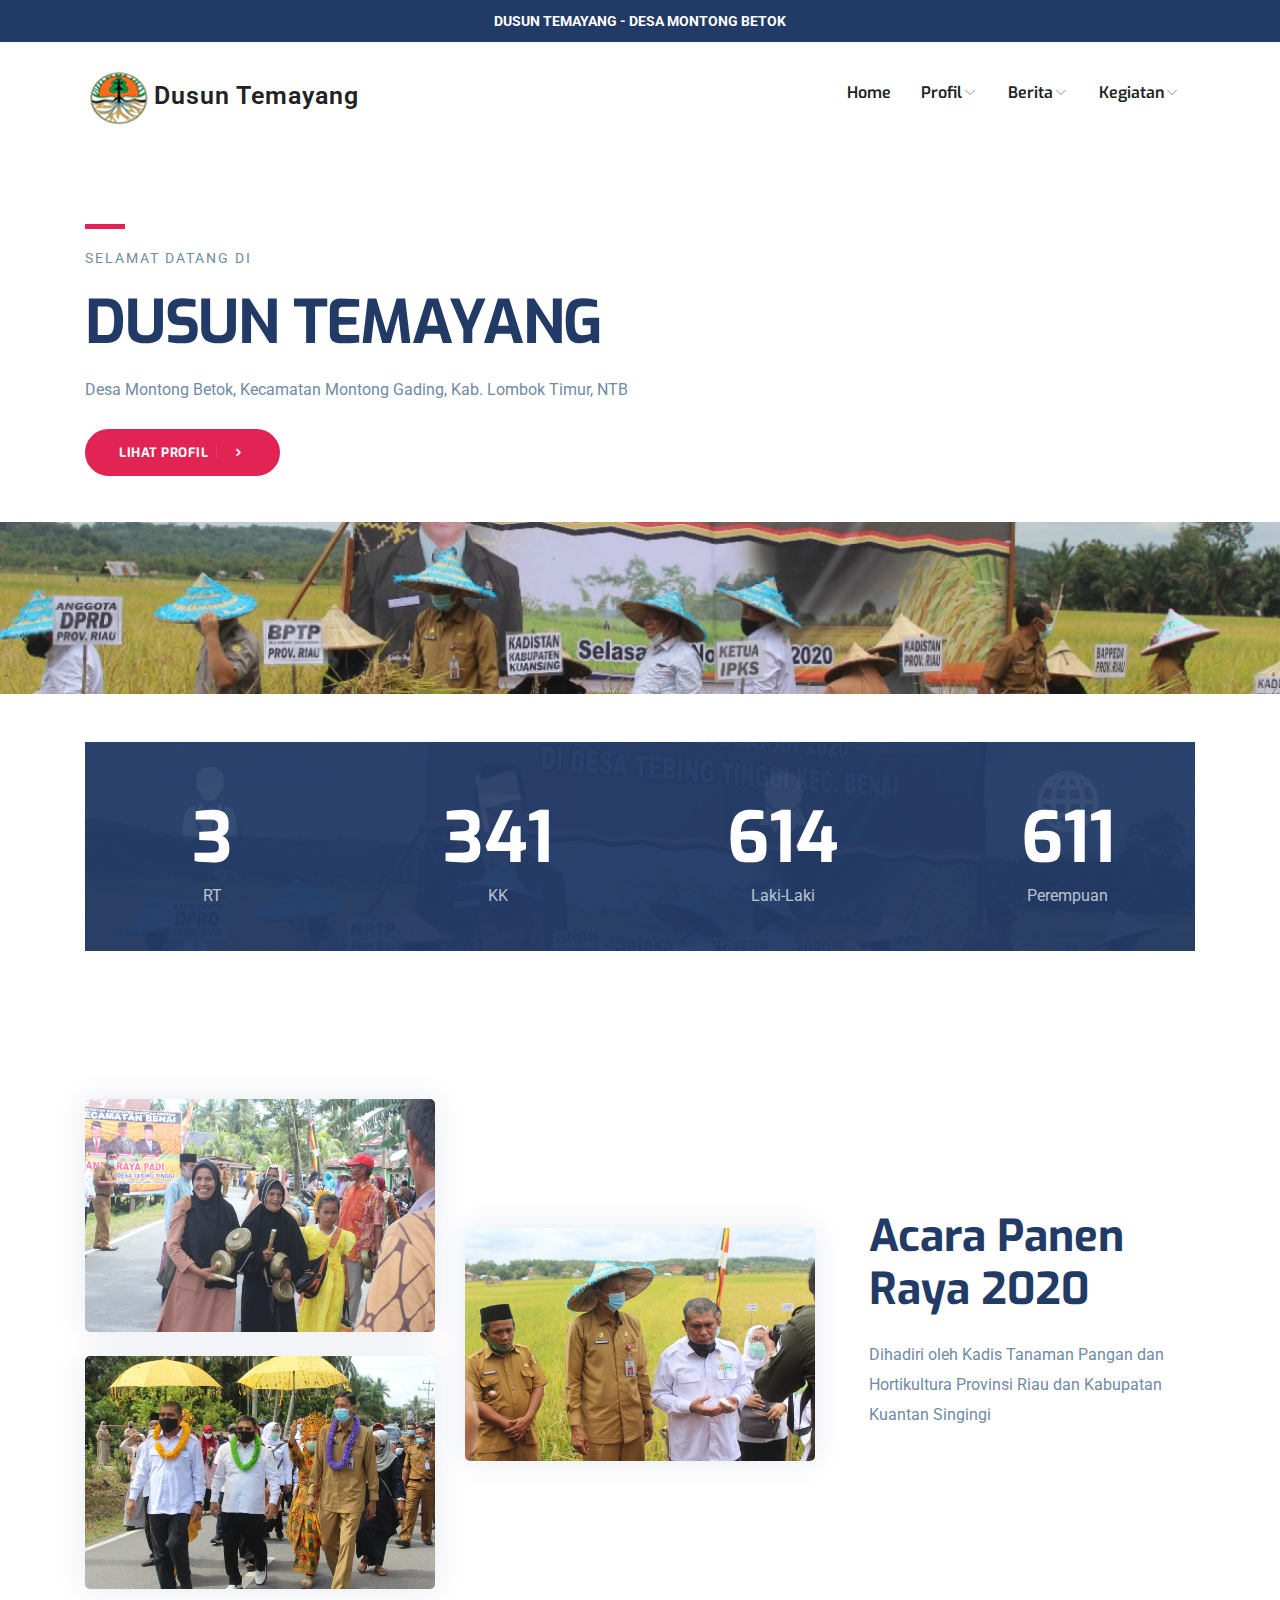
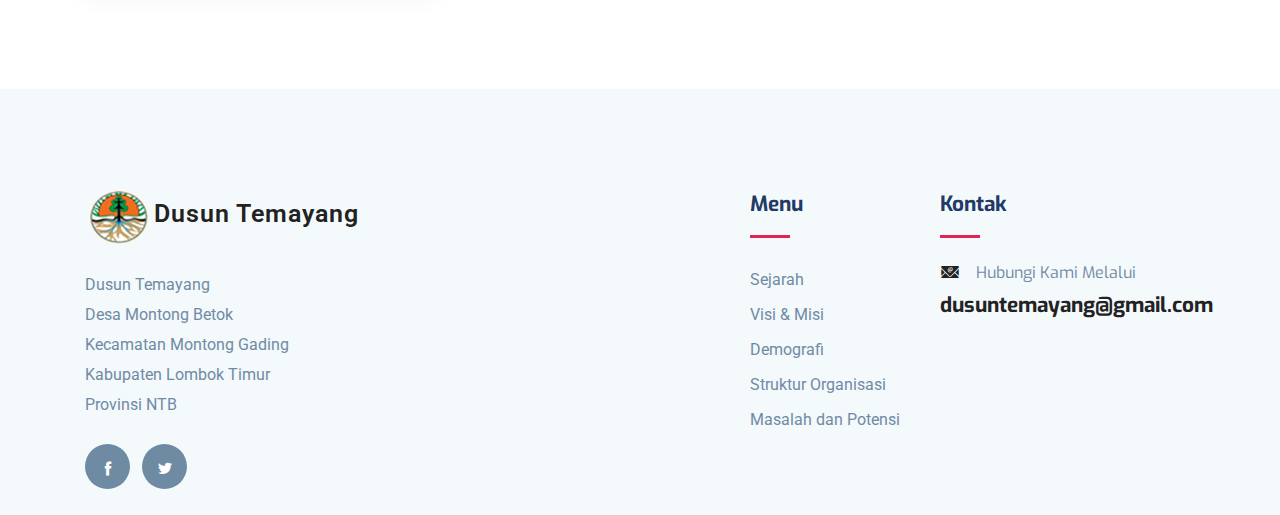
==== index.html @ 6edae889 "firts commit" ====
<!DOCTYPE html>
<html lang="zxx">
<head>
  <meta http-equiv="Content-Type" content="text/html; charset=UTF-8">
  <meta name="description" content="Website Desa Tebing Tinggi Kuantan Singingi">
  <meta name="viewport" content="width=device-width, initial-scale=1.0">
  
  <title>Dusun Temayang - Desa Montong Betok</title>

  <!-- Favicon -->
  <!-- bootstrap.min css -->
  <link rel="stylesheet" href="plugins/bootstrap/css/bootstrap.min.css">
  <!-- Icon Font Css -->
  <link rel="stylesheet" href="plugins/icofont/icofont.min.css">
  <!-- Slick Slider  CSS -->
  <link rel="stylesheet" href="plugins/slick-carousel/slick/slick.css">
  <link rel="stylesheet" href="plugins/slick-carousel/slick/slick-theme.css">

  <!-- Main Stylesheet -->
  <link rel="stylesheet" href="css/style.css">

</head>

<body id="top">

<header>
	<div class="header-top-bar">
		<div class="container">
			<span class="font-weight-bold mx-auto d-block text-center">DUSUN TEMAYANG - DESA MONTONG BETOK</span>
		</div>
	</div>
	<nav class="navbar navbar-expand-lg navigation" id="navbar">
		<div class="container">
		 	 <a class="navbar-brand" href="index.html">
			  	<img src="images/logo-temayang.png" alt="" class="img-fluid"><span class="logo-text">Dusun Temayang</span>
			  </a>

		  	<button class="navbar-toggler collapsed" type="button" data-toggle="collapse" data-target="#navbarmain" aria-controls="navbarmain" aria-expanded="false" aria-label="Toggle navigation">
			<span class="icofont-navigation-menu"></span>
		  </button>
	  
		  <div class="collapse navbar-collapse" id="navbarmain">
			<ul class="navbar-nav ml-auto">
				<li class="nav-item active">
					<a class="nav-link" href="index.html">Home</a>
				</li>

				<li class="nav-item dropdown">
					<a class="nav-link dropdown-toggle" href="#" id="dropdown01" data-toggle="dropdown" aria-haspopup="true" aria-expanded="false">Profil<i class="icofont-thin-down"></i></a>
					<ul class="dropdown-menu" aria-labelledby="dropdown01">
						<li><a class="dropdown-item" href="sejarah-desa.html">Sejarah Dusun</a></li>
						<li><a class="dropdown-item" href="visi-misi.html">Visi Misi</a></li>
					</ul>
				</li>

				<li class="nav-item dropdown">
					<a class="nav-link dropdown-toggle" href="#" id="dropdown02" data-toggle="dropdown" aria-haspopup="true" aria-expanded="false">Berita<i class="icofont-thin-down"></i></a>
					<ul class="dropdown-menu" aria-labelledby="dropdown02">
						<li><a class="dropdown-item" href="demografi.html">Demografi</a></li>
						<li><a class="dropdown-item" href="keadaan-sosial.html">Keadaan Sosial</a></li>
						<li><a class="dropdown-item" href="keadaan-ekonomi.html">Keadaan Ekonomi</a></li>
					</ul>
				</li>
				
				<li class="nav-item dropdown">
					<a class="nav-link dropdown-toggle" href="#" id="dropdown03" data-toggle="dropdown" aria-haspopup="true" aria-expanded="false">Kegiatan<i class="icofont-thin-down"></i></a>
					<ul class="dropdown-menu" aria-labelledby="dropdown03">
						<!-- <li><a class="dropdown-item" href="lembaga-pemerintahan.html">Lembaga Pemerintahan</a></li>
						<li><a class="dropdown-item" href="lembaga-kemasyarakatan.html">Lembaga Kemasyarakatan</a></li>
						<li><a class="dropdown-item" href="pembagian-wilayah.html">Pembagian Wilayah</a></li>
						<li><a class="dropdown-item" href="struktur-organisasi.html">Struktur Organisai</a></li> -->
					</ul>
				</li>  

				<li class="nav-item active">
					<!-- <a class="nav-link" href="masalah-potensi.html">Masalah dan Potensi</a> -->
				</li>
			</ul>
		  </div>
		</div>
	</nav>
</header>
	



<!-- Slider Start -->
<section class="banner">
	<div class="container">
		<div class="row">
			<div class="col-lg-6 col-md-12 col-xl-7">
				<div class="block">
					<div class="divider mb-3"></div>
					<span class="text-uppercase text-sm letter-spacing ">Selamat Datang Di</span>
					<h1 class="mb-3 mt-3">DUSUN TEMAYANG</h1>
					
					<p class="mb-4 pr-5">Desa Montong Betok, Kecamatan Montong Gading, Kab. Lombok Timur, NTB</p>
					<div class="btn-container ">
						<a href="sejarah-desa.html"  class="btn btn-main-2 btn-icon btn-round-full">Lihat Profil<i class="icofont-simple-right ml-2  "></i></a>
					</div>
				</div>
			</div>
		</div>
	</div>
</section>

<section class="cta-section my-5">
	<div class="container">
		<div class="cta position-relative">
			<div class="row">
				<div class="col-lg-3 col-md-6 col-sm-6">
					<div class="counter-stat">
						<i class="icofont-doctor"></i>
						<span class="h3">4</span>
						<p>RT</p>
					</div>
				</div>
				<div class="col-lg-3 col-md-6 col-sm-6">
					<div class="counter-stat">
						<i class="icofont-flag"></i>
						<span class="h3">474</span>
						<p>KK</p>
					</div>
				</div>
				
				<div class="col-lg-3 col-md-6 col-sm-6">
					<div class="counter-stat">
						<i class="icofont-badge"></i>
						<span class="h3">853</span>
						<p>Laki-Laki</p>
					</div>
				</div>
				<div class="col-lg-3 col-md-6 col-sm-6">
					<div class="counter-stat">
						<i class="icofont-globe"></i>
						<span class="h3">848</span>
						<p>Perempuan</p>
					</div>
				</div>
			</div>
		</div>
	</div>	
</section>


<section class="section about">
	<div class="container">
		<div class="row align-items-center">
			<div class="col-lg-4 col-sm-6">
				<div class="about-img">
					<img src="images/1.jpeg" alt="" class="img-fluid">
					<img src="images/2.jpeg" alt="" class="img-fluid mt-4">
				</div>
			</div>
			<div class="col-lg-4 col-sm-6">
				<div class="about-img mt-4 mt-lg-0">
					<img src="images/3.jpeg" alt="" class="img-fluid">
				</div>
			</div>
			<div class="col-lg-4">
				<div class="about-content pl-4 mt-4 mt-lg-0">
					<h2 class="title-color">Acara Panen Raya 2020</h2>
					<p class="mt-4 mb-5">Dihadiri oleh Kadis Tanaman Pangan dan Hortikultura Provinsi Riau dan Kabupatan Kuantan Singingi</p>

				</div>
			</div>
		</div>
	</div>
</section>





<!-- 
<section class="section testimonial-2 gray-bg">
	<div class="container">
		<div class="row justify-content-center">
			<div class="col-lg-7">
				<div class="section-title text-center">
					<h2>Apa kata orang?</h2>
					<div class="divider mx-auto my-4"></div>
					<p>Lorem ipsum dolor sit amet, consectetur adipisicing elit. Nisi ut perspiciatis unde libero, maxime autem dolor odit animi, eveniet neque aspernatur. Distinctio est voluptatibus ut nobis porro exercitationem totam aspernatur?</p>
				</div>
			</div>
		</div>
	</div>

	<div class="container">
		<div class="row align-items-center">
			<div class="col-lg-12 testimonial-wrap-2">
				<div class="testimonial-block style-2  gray-bg">
					<i class="icofont-quote-right"></i>

					<div class="testimonial-thumb">
						<img src="images/testimonial/1.jpg" alt="" class="img-fluid">
					</div>

					<div class="client-info ">
						<h4>Wow Luarbiasa!</h4>
						<span>Junaris Alfianto</span>
						<p>
							Lorem, ipsum dolor sit amet consectetur adipisicing elit. Eligendi facere delectus voluptate cum tenetur cupiditate unde deleniti necessitatibus eaque esse,
						</p>
					</div>
				</div>

				<div class="testimonial-block style-2  gray-bg">
					<i class="icofont-quote-right"></i>

					<div class="testimonial-thumb">
						<img src="images/testimonial/1.jpg" alt="" class="img-fluid">
					</div>

					<div class="client-info ">
						<h4>Wow Luarbiasa!</h4>
						<span>Junaris Alfianto</span>
						<p>
							Lorem, ipsum dolor sit amet consectetur adipisicing elit. Eligendi facere delectus voluptate cum tenetur cupiditate unde deleniti necessitatibus eaque esse,
						</p>
					</div>
				</div>

				<div class="testimonial-block style-2  gray-bg">
					<i class="icofont-quote-right"></i>

					<div class="testimonial-thumb">
						<img src="images/testimonial/1.jpg" alt="" class="img-fluid">
					</div>

					<div class="client-info ">
						<h4>Wow Luarbiasa!</h4>
						<span>Junaris Alfianto</span>
						<p>
							Lorem, ipsum dolor sit amet consectetur adipisicing elit. Eligendi facere delectus voluptate cum tenetur cupiditate unde deleniti necessitatibus eaque esse,
						</p>
					</div>
				</div>

				<div class="testimonial-block style-2  gray-bg">
					<i class="icofont-quote-right"></i>

					<div class="testimonial-thumb">
						<img src="images/testimonial/1.jpg" alt="" class="img-fluid">
					</div>

					<div class="client-info ">
						<h4>Wow Luarbiasa!</h4>
						<span>Junaris Alfianto</span>
						<p>
							Lorem, ipsum dolor sit amet consectetur adipisicing elit. Eligendi facere delectus voluptate cum tenetur cupiditate unde deleniti necessitatibus eaque esse,
						</p>
					</div>
				</div>

				<div class="testimonial-block style-2  gray-bg">
					<i class="icofont-quote-right"></i>

					<div class="testimonial-thumb">
						<img src="images/testimonial/1.jpg" alt="" class="img-fluid">
					</div>

					<div class="client-info ">
						<h4>Wow Luarbiasa!</h4>
						<span>Junaris Alfianto</span>
						<p>
							Lorem, ipsum dolor sit amet consectetur adipisicing elit. Eligendi facere delectus voluptate cum tenetur cupiditate unde deleniti necessitatibus eaque esse,
						</p>
					</div>
				</div>

				<div class="testimonial-block style-2  gray-bg">
					<i class="icofont-quote-right"></i>

					<div class="testimonial-thumb">
						<img src="images/testimonial/1.jpg" alt="" class="img-fluid">
					</div>

					<div class="client-info ">
						<h4>Wow Luarbiasa!</h4>
						<span>Junaris Alfianto</span>
						<p>
							Lorem, ipsum dolor sit amet consectetur adipisicing elit. Eligendi facere delectus voluptate cum tenetur cupiditate unde deleniti necessitatibus eaque esse,
						</p>
					</div>
				</div>

				<div class="testimonial-block style-2  gray-bg">
					<i class="icofont-quote-right"></i>

					<div class="testimonial-thumb">
						<img src="images/testimonial/1.jpg" alt="" class="img-fluid">
					</div>

					<div class="client-info ">
						<h4>Wow Luarbiasa!</h4>
						<span>Junaris Alfianto</span>
						<p>
							Lorem, ipsum dolor sit amet consectetur adipisicing elit. Eligendi facere delectus voluptate cum tenetur cupiditate unde deleniti necessitatibus eaque esse,
						</p>
					</div>
				</div>
			</div>
		</div>
	</div>
</section> -->


<!-- footer Start -->
<footer class="footer section gray-bg">
            <div class="container">
                <div class="row">
                    <div class="col-lg-4 mr-auto col-sm-6">
                        <div class="widget mb-5 mb-lg-0">
                            <div class="logo mb-4">
                                <img src="images/logo-temayang.png" alt="" class="img-fluid"><span class="logo-text">Dusun Temayang</span>
                            </div>
                            <p>Dusun Temayang <br> Desa Montong Betok <br> Kecamatan Montong Gading <br> Kabupaten Lombok Timur <br> Provinsi NTB </p>

                            <ul class="list-inline footer-socials mt-4">
                                <li class="list-inline-item"><a href="https://www.facebook.com/"><i class="icofont-facebook"></i></a></li>
                                <li class="list-inline-item"><a href="https://twitter.com/"><i class="icofont-twitter"></i></a></li>
                            </ul>
                        </div>
                    </div>

                    <div class="col-lg-2 col-md-6 col-sm-6">
                        <div class="widget mb-5 mb-lg-0">
                            <h4 class="text-capitalize mb-3">Menu</h4>
                            <div class="divider mb-4"></div>

                            <ul class="list-unstyled footer-menu lh-35">
                                <li><a href="sejarah-desa.html">Sejarah </a></li>
                                <li><a href="visi-misi.html">Visi & Misi</a></li>
                                <li><a href="demografi.html">Demografi</a></li>
                                <li><a href="struktur-organisasi.html">Struktur Organisasi</a></li>
                                <li><a href="masalah-potensi.html">Masalah dan Potensi</li>
                            </ul>
                        </div>
                    </div>

                    <div class="col-lg-3 col-md-6 col-sm-6">
                        <div class="widget widget-contact mb-5 mb-lg-0">
                            <h4 class="text-capitalize mb-3">Kontak</h4>
                            <div class="divider mb-4"></div>

                            <div class="footer-contact-block mb-4">
                                <div class="icon d-flex align-items-center">
                                    <i class="icofont-email mr-3"></i>
                                    <span class="h6 mb-0">Hubungi Kami  Melalui</span>
                                </div>
                                <h4 class="mt-2"><a href="tel:+23-345-67890">dusuntemayang@gmail.com</a></h4>
                            </div>
                            <!-- NO HP -->
                            <!-- <div class="footer-contact-block">
                                <div class="icon d-flex align-items-center">
                                    <i class="icofont-support mr-3"></i>
                                    <span class="h6 mb-0">HP</span>
                                </div>
                                <h4 class="mt-2"><a href="tel:+23-345-67890">+62 82231314343</a></h4>
                            </div> -->
                        </div>
                    </div>
                </div>
                

            </div>
        </footer>

   

    <!-- 
    Essential Scripts
    =====================================-->

    
    <!-- Main jQuery -->
    <script src="plugins/jquery/jquery.js"></script>
    <!-- Bootstrap 4.3.2 -->
    <script src="plugins/bootstrap/js/popper.js"></script>
    <script src="plugins/bootstrap/js/bootstrap.min.js"></script>
    <script src="plugins/counterup/jquery.easing.js"></script>
    <!-- Slick Slider -->
    <script src="plugins/slick-carousel/slick/slick.min.js"></script>
    <!-- Counterup -->
    <script src="plugins/counterup/jquery.waypoints.min.js"></script>
    
    <script src="plugins/shuffle/shuffle.min.js"></script>
    <script src="plugins/counterup/jquery.counterup.min.js"></script>
   
    
    <script src="js/script.js"></script>
    <script src="js/contact.js"></script>

  </body>
  </html>
---- css/style.css ----
/*=== MEDIA QUERY ===*/
/*
Theme Name: Medic
Author: Themefisher
Author URI: https://themefisher.com/
Description: Medicle Template
Version: 1.0.0

*/
@import url("https://fonts.googleapis.com/css?family=Exo:500,600,700|Roboto&display=swap");
html {
  overflow-x: hidden;
}

body {
  line-height: 1.6;
  font-family: "Roboto", sans-serif;
  -webkit-font-smoothing: antialiased;
  font-size: 16px;
  color: #6F8BA4;
  font-weight: 400;
}

h1, .h1, h2, .h2, h3, .h3, h4, .h4, h5, .h5, h6, .h6 {
  font-family: "Exo", sans-serif;
  font-weight: 700;
  color: #222;
}

h1, .h1 {
  font-size: 2.5rem;
}

h2, .h2 {
  font-size: 44px;
}

h3, .h3 {
  font-size: 1.5rem;
}

h4, .h4 {
  font-size: 1.3rem;
  line-height: 30px;
}

h5, .h5 {
  font-size: 1.25rem;
}

h6, .h6 {
  font-size: 1rem;
}

p {
  line-height: 30px;
}

.navbar-toggle .icon-bar {
  background: #223a66;
}

input[type="email"], input[type="password"], input[type="text"], input[type="tel"] {
  box-shadow: none;
  height: 45px;
  outline: none;
  font-size: 14px;
}

input[type="email"]:focus, input[type="password"]:focus, input[type="text"]:focus, input[type="tel"]:focus {
  box-shadow: none;
  border: 1px solid #223a66;
}

.form-control {
  box-shadow: none;
  border-radius: 0;
}

.form-control:focus {
  box-shadow: none;
  border: 1px solid #223a66;
}

.py-7 {
  padding: 7rem 0px;
}

.btn {
  display: inline-block;
  font-size: 14px;
  font-size: 0.8125rem;
  font-weight: 700;
  letter-spacing: .5px;
  padding: .75rem 2rem;
  font-family: "Exo", sans-serif;
  text-transform: uppercase;
  border-radius: 5px;
  border: 2px solid transparent;
  transition: all .35s ease;
}

.btn.btn-icon i {
  border-left: 1px solid rgba(255, 255, 255, 0.09);
  padding-left: 15px;
}

.btn:focus {
  outline: 0px;
  box-shadow: none;
}

.btn-main {
  background: #223a66;
  color: #fff;
  border-color: #223a66;
}

.btn-main:hover {
  background: #e12454;
  border-color: #e12454;
  color: #fff;
}

.btn-main-2 {
  background: #e12454;
  color: #fff;
  border-color: #e12454;
}

.btn-main-2:hover {
  background: #223a66;
  color: #fff;
  border-color: #223a66;
}

.btn-solid-border {
  border: 2px solid #223a66;
  background: transparent;
  color: #223a66;
}

.btn-solid-border:hover {
  border: 2px solid #223a66;
  color: #fff;
  background: #223a66;
}

.btn-solid-border:hover.btn-icon i {
  border-left: 1px solid rgba(255, 255, 255, 0.09);
}

.btn-solid-border.btn-icon i {
  border-left: 1px solid rgba(0, 0, 0, 0.09);
}

.btn-transparent {
  background: transparent;
  color: #222;
  border-color: #6F8BA4;
}

.btn-transparent:hover {
  background: #6F8BA4;
  color: #fff;
}

.btn-white {
  background: #fff;
  border-color: #fff;
  color: #222;
}

.btn-white:hover {
  background: #223a66;
  color: #fff;
  border-color: #223a66;
}

.btn-solid-white {
  border-color: #fff;
  color: #fff;
}

.btn-solid-white:hover {
  background: #fff;
  color: #222;
}

.btn-round {
  border-radius: 4px;
}

.btn-round-full {
  border-radius: 50px;
}

.btn.active:focus, .btn:active:focus, .btn:focus {
  outline: 0;
}

.bg-gray {
  background: #eff0f3;
}

.bg-primary {
  background: #223a66;
}

.bg-primary-dark {
  background: #152440;
}

.bg-primary-darker {
  background: #090f1a;
}

.bg-dark {
  background: #222;
}

.bg-gradient {
  background-image: linear-gradient(145deg, rgba(19, 177, 205, 0.95) 0%, rgba(152, 119, 234, 0.95) 100%);
  background-repeat: repeat-x;
}

.section {
  padding: 100px 0;
}

.section-sm {
  padding: 70px 0;
}

.section-bottom {
  padding-bottom: 100px;
}

.subtitle {
  color: #223a66;
  font-size: 14px;
  letter-spacing: 1px;
}

.overlay:before {
  content: "";
  position: absolute;
  left: 0;
  top: 0;
  bottom: 0;
  right: 0;
  width: 100%;
  height: 100%;
  opacity: 0.9;
  background: #223a66;
}

.overly-2 {
  position: relative;
}

.overly-2:before {
  content: "";
  position: absolute;
  left: 0;
  top: 0;
  bottom: 0;
  right: 0;
  width: 100%;
  height: 100%;
  background: rgba(0, 0, 0, 0.8);
}

.text-sm {
  font-size: 14px;
}

.text-md {
  font-size: 2.25rem;
}

.text-lg {
  font-size: 3.75rem;
}

.no-spacing {
  letter-spacing: 0px;
}

/* Links */
a {
  color: #222;
  text-decoration: none;
  transition: all .35s ease;
}

a:focus, a:hover {
  color: #e12454;
  text-decoration: none;
}

a:focus {
  outline: none;
}

.content-title {
  font-size: 40px;
  line-height: 50px;
}

.page-title {
  padding: 120px 0px 70px 0px;
  position: relative;
}

.page-title .block h1 {
  color: #fff;
}

.page-title .block p {
  color: #fff;
}

.page-title .breadcumb-nav {
  margin-top: 60px;
  padding-top: 30px;
  border-top: 1px solid rgba(255, 255, 255, 0.06);
}

.slick-slide:focus, .slick-slide a {
  outline: none;
}

@media (max-width: 480px) {
  h2, .h2 {
    font-size: 1.3rem;
    line-height: 36px;
  }
}

.title-color {
  color: #223a66;
}

.secondary-bg {
  background: #223a66;
}

.section-title {
  margin-bottom: 70px;
}

.section-title h2 {
  color: #223a66;
}

.text-lg {
  font-size: 50px;
}

.gray-bg {
  background: #f4f9fc;
}

@media (max-width: 480px) {
  .text-lg {
    font-size: 28px;
  }
}

@media (max-width: 400px) {
  .text-lg {
    font-size: 28px;
  }
}

#navbarmain {
  padding: 20px 0px;
}

#navbarmain .nav-link {
  font-weight: 600;
  padding: 10px 15px;
  color: #222;
  font-family: "Exo", sans-serif;
  text-transform: capitalize;
  font-size: 16px;
  transition: all .25s ease;
}

.dropdown-toggle::after {
  display: none;
}

.navbar-brand {
  margin-top: 10px;
}

.dropdown .dropdown-menu {
  position: absolute;
  display: block;
  background: #fff;
  min-width: 240px;
  top: 130%;
  left: 0;
  right: 0px;
  opacity: 0;
  padding: 0px;
  visibility: hidden;
  transition: all 0.3s ease-out 0s;
  border: 0px;
  border-top: 5px solid #e12454;
  border-radius: 0px;
}

.dropdown:hover .dropdown-menu {
  opacity: 1;
  visibility: visible;
  top: 115%;
}

.dropdown .dropdown-item {
  padding: 13px 20px;
  border-bottom: 1px solid #eee;
  background: transparent;
  font-weight: 400;
  color: #555;
}

.dropdown .dropdown-item:hover {
  color: #e12454;
}

.header-top-bar {
  background: #223a66;
  font-size: 14px;
  padding: 10px 0px;
  box-shadow: 0 1px 2px rgba(0, 0, 0, 0.05);
  color: #fff;
}

.top-bar-info li a {
  color: #fff;
  margin-right: 20px;
}

.top-right-bar a span {
  color: #fff;
  font-weight: 600;
  letter-spacing: 1px;
}

.top-right-bar a i {
  color: #fff;
  margin-right: 10px;
}

.bg-1 {
  background: url("../images/bg/bg-4.png") no-repeat 50% 50%;
  background-size: cover;
  position: relative;
}

.banner {
  position: relative;
  overflow: hidden;
  background: #fff;
  background: url("../images/bg/banner.png") no-repeat;
  background-size: cover;
  min-height: 550px;
}

.banner .block {
  padding: 80px 0px 160px;
}

.banner .block h1 {
  font-size: 60px;
  line-height: 1.2;
  letter-spacing: -1.2px;
  text-transform: capitalize;
  color: #223a66;
}

.letter-spacing {
  letter-spacing: 2px;
}

.text-color {
  color: #223a66;
}

.text-color-2 {
  color: #e12454;
}

.divider {
  width: 40px;
  height: 5px;
  background: #e12454;
}

@media (max-width: 480px) {
  .banner .block h1 {
    font-size: 38px;
    line-height: 50px;
  }
  .banner {
    min-height: 450px;
    background: #fff !important;
  }
}

@media (max-width: 400px) {
  .banner .block h1 {
    font-size: 28px;
    line-height: 40px;
  }
  .banner {
    min-height: 450px;
    background: #fff !important;
  }
}

@media (max-width: 768px) {
  .banner .block h1 {
    font-size: 56px;
    line-height: 70px;
  }
  .banner {
    background: #fff !important;
  }
}

@media (max-width: 992px) {
  .banner {
    background: #fff !important;
  }
}

.about-img img {
  border-radius: 5px;
  box-shadow: 0px 0px 30px 0px rgba(0, 42, 106, 0.1);
}

.award-img {
  height: 120px;
  margin-bottom: 10px;
  align-items: center;
  display: flex;
  justify-content: center;
  background: #eff0f3;
}

.appoinment-content {
  position: relative;
}

.appoinment-content img {
  width: 85%;
}

.appoinment-content .emergency {
  position: absolute;
  content: "";
  right: 10px;
  bottom: 20px;
  background: #223a66;
  padding: 48px;
}

.appoinment-content .emergency h2 {
  color: #fff;
}

.appoinment-content .emergency i {
  margin-right: 10px;
  color: rgba(255, 255, 255, 0.7);
}

.appoinment-form {
  margin-top: 40px;
}

.appoinment-form .form-control {
  background: #f4f9fc;
  height: 55px;
  border-color: rgba(0, 0, 0, 0.05);
}

.appoinment-form textarea.form-control {
  height: auto;
}

.client-thumb {
  text-align: center;
}

.features {
  margin-top: -70px;
}

.feature-item {
  flex-basis: 33.33%;
  margin: 0px 10px;
  padding: 40px 30px;
  background-color: #fff;
  border-radius: 15px 15px 15px 15px;
  box-shadow: 0px 0px 30px 0px rgba(0, 42, 106, 0.1);
}

.feature-item .feature-icon i {
  font-size: 50px;
  color: #223a66;
}

.feature-item h4 {
  color: #223a66;
}

.feature-item p {
  font-size: 14px;
}

.feature-section.border-top {
  border-top: 1px solid rgba(0, 0, 0, 0.05) !important;
}

.w-hours li {
  padding: 6px 0px;
  border-bottom: 1px solid rgba(0, 0, 0, 0.05);
}

.counter-stat {
  text-align: center;
  padding: 55px 0px 40px 0px;
  position: relative;
}

.counter-stat i {
  display: block;
  color: rgba(255, 255, 255, 0.06);
  font-size: 70px;
  position: absolute;
  left: 0px;
  right: 0px;
  top: 0px;
  -webkit-transform: translateY(25px);
  transform: translateY(25px);
}

.counter-stat span {
  font-size: 70px;
  color: #fff;
}

.counter-stat p {
  margin-bottom: 0px;
  color: rgba(255, 255, 255, 0.7);
}

.mb--80 {
  margin-bottom: -80px;
}

.service {
  padding-top: 180px;
}

.service .service-item {
  background: #fff;
  padding: 30px;
  border-radius: 5px;
}

.service .icon {
  float: left;
  margin-bottom: 10px;
}

.service i {
  color: #e12454;
}

.service h4 {
  padding-left: 20px;
}

.service .content {
  clear: both;
}

.service-block {
  padding: 20px;
  margin-top: 40px;
  border: 1px solid rgba(0, 0, 0, 0.03);
  box-shadow: 0 0 38px rgba(21, 40, 82, 0.07);
}

.service-block img {
  width: 100%;
  margin-top: -60px;
  border: 5px solid #fff;
}

.department-service {
  margin-bottom: 40px;
}

.department-service li {
  margin-bottom: 10px;
}

.department-service li i {
  color: #e12454;

}

.doctors .btn-group .btn {
  border-radius: 0px;
  margin: 0px 2px;
  text-transform: capitalize;
  font-size: 16px;
  padding: .6rem 1.5rem;
  cursor: pointer;
}

.doctors .btn-group .btn.active {
  box-shadow: none !important;
  border-color: transparent;
  background: #e12454;
  color: #fff;
}

.doctors .btn-group .btn.focus {
  box-shadow: none !important;
  border-color: transparent;
}

.doctors .btn-group .btn:focus {
  box-shadow: none !important;
  border-color: transparent;
  background: #e12454;
  color: #fff;
}

.doctors .btn-group .btn:hover {
  box-shadow: none !important;
  border-color: transparent;
  background: #e12454;
  color: #fff;
}

.doctors .btn-group > .btn-group:not(:last-child) > .btn, .doctors .btn-group > .btn:not(:last-child):not(.dropdown-toggle), .doctors .btn-group > .btn:not(:first-child) {
  border-radius: 3px;
}

.doctor-inner-box {
  overflow: hidden;
}

.doctor-inner-box .doctor-profile {
  overflow: hidden;
  position: relative;
  box-shadow: 0px 8px 16px 0px rgba(200, 183, 255, 0.2);
}

.doctor-inner-box .doctor-profile .doctor-img {
  transition: all .35s ease;
}

.doctor-inner-box .doctor-profile .doctor-img:hover {
  -webkit-transform: scale(1.1);
  transform: scale(1.1);
}

.lh-35 {
  line-height: 35px;
}

.doctor-info li {
  margin-bottom: 10px;
  color: #222;
}

.doctor-info li i {
  margin-right: 20px;
  color: #e12454;
}

.read-more {
  color: #223a66;
}

@media (max-width: 480px) {
  .doctors .btn-group {
    display: block;
  }
  .doctors .btn-group .btn {
    margin: 8px 3px;
  }
}

@media (max-width: 400px) {
  .doctors .btn-group {
    display: block;
  }
  .doctors .btn-group .btn {
    margin: 8px 3px;
  }
}

@media (max-width: 768px) {
  .doctors .btn-group {
    display: block;
  }
  .doctors .btn-group .btn {
    margin: 8px 3px;
  }
}

.cta {
  background: url("../images/bg/bg-4.png") no-repeat 50% 50%;
  background-size: cover;
  position: relative;
}

.cta:before {
  position: absolute;
  content: "";
  left: 0px;
  top: 0px;
  width: 100%;
  height: 100%;
  background: rgba(34, 58, 102, 0.95);
}

.mb-30 {
  margin-bottom: 30px;
}

.text-color-primary {
  color: #223a66;
}

.cta-section {
  margin-bottom: -80px;
}

.cta-2 {
  background: url("../images/bg/cta-bg.png") no-repeat;
  background-position: center center;
}

.cta-page {
  background: url("../images/bg/banner.jpg") no-repeat;
  background-size: cover;
  position: relative;
}

.testimonial {
  position: relative;
}

.testimonial:before {
  width: 48%;
  height: 100%;
  top: 0;
  left: 0px;
  position: absolute;
  content: "";
  background: url("../images/bg/bg-2.jpg") no-repeat 50% 50%;
}

.testimonial .slick-dots {
  text-align: left;
}

.testimonial-block {
  position: relative;
  margin-bottom: 20px;
}

.testimonial-block p {
  background: #fff;
  font-size: 18px;
}

.testimonial-block .client-info {
  margin-bottom: 20px;
}

.testimonial-block .client-info h4 {
  margin-bottom: 0px;
}

.testimonial-block i {
  font-size: 60px;
  position: absolute;
  right: 46px;
  bottom: 89px;
  opacity: .08;
}

.testimonial-block .slick-dots {
  text-align: left;
}

.testimonial-wrap-2 .slick-dots {
  margin-left: -10px;
}

.testimonial-block.style-2 {
  background: #fff;
  padding: 30px;
  margin: 0px 4px;
  margin-bottom: 30px;
}

.testimonial-block.style-2 .testimonial-thumb {
  float: left;
}

.testimonial-block.style-2 .testimonial-thumb img {
  width: 80px;
  height: 80px;
  border-radius: 100%;
  margin-right: 20px;
  margin-bottom: 30px;
  border: 5px solid #eff0f3;
  margin-top: -5px;
}

.testimonial-block.style-2 .client-info p {
  clear: both;
  background: transparent;
}

.testimonial-block.style-2 i {
  bottom: -20px;
  color: #e12454;
  opacity: .3;
}

@media (max-width: 480px) {
  .testimonial-wrap {
    margin-left: 0px;
  }
  .testimonial::before {
    display: none;
  }
}

@media (max-width: 400px) {
  .testimonial-wrap {
    margin-left: 0px;
  }
  .testimonial::before {
    display: none;
  }
}

@media (max-width: 768px) {
  .testimonial-wrap {
    margin-left: 0px;
  }
  .testimonial::before {
    display: none;
  }
}

@media (max-width: 992px) {
  .testimonial-wrap {
    margin-left: 0px;
  }
  .testimonial::before {
    display: none;
  }
}

.contact-form-wrap .form-group {
  margin-bottom: 20px;
}

.contact-form-wrap .form-group .form-control {
  height: 60px;
  border: 1px solid #EEF2F6;
  box-shadow: none;
  width: 100%;
  background: #f4f9fc;
}

.contact-form-wrap .form-group-2 {
  margin-bottom: 13px;
}

.contact-form-wrap .form-group-2 textarea {
  height: auto;
  border: 1px solid #EEF2F6;
  box-shadow: none;
  background: #f4f9fc;
  width: 100%;
}

.social-icons li {
  margin: 0 6px;
}

.social-icons a {
  margin-right: 10px;
  font-size: 18px;
}

.google-map {
  position: relative;
}

.google-map #map {
  width: 100%;
  height: 500px;
}

.mt-90 {
  margin-top: 90px;
}

.contact-block {
  text-align: center;
  border: 5px solid #EEF2F6;
  padding: 50px 25px;
}

.contact-block i {
  font-size: 50px;
  margin-bottom: 15px;
  display: inline-block;
  color: #e12454;
}

.blog-item-content h2 {
  font-weight: 600;
  font-size: 38px;
}

/*=================================================================
  Single Blog Page
==================================================================*/
.nav-links .page-numbers {
  display: inline-block;
  width: 50px;
  height: 50px;
  border-radius: 100%;
  background: #eee;
  text-align: center;
  padding-top: 13px;
  font-weight: 600;
  margin-right: 10px;
}

.nav-links .page-numbers:hover {
  background: #223a66;
  color: #fff;
}

.nav-links .page-numbers.current {
  background: #223a66;
  color: #fff;
}

.comment-area .comment-thumb {
  margin-right: 20px;
  margin-bottom: 30px;
}

.comment-area h5 {
  font-size: 18px;
  font-weight: 500;
}

.comment-area span {
  font-size: 14px;
}

.posts-nav h6 {
  font-weight: 500;
}

.quote {
  font-size: 22px;
  color: #223a66;
  padding: 40px;
  font-style: italic;
  border-left: 5px solid #e12454;
  margin: 25px 0px;
}

.tag-option a {
  border: 1px solid #eff0f3;
  padding: 6px 12px;
  color: #6F8BA4;
  font-size: 14px;
}

.comment-form .form-control {
  background: #f7f8fb;
  border-radius: 5px;
  border-color: #f7f8fb;
  height: 50px;
}

.comment-form textarea.form-control {
  height: auto;
}

.post.post-single {
  border: none;
}

.post.post-single .post-thumb {
  margin-top: 30px;
}

.post-sub-heading {
  border-bottom: 1px solid #dedede;
  padding-bottom: 20px;
  letter-spacing: 2px;
  text-transform: uppercase;
  font-size: 16px;
  margin-bottom: 20px;
}

.post-social-share {
  margin-bottom: 50px;
}

.post-comments {
  margin: 30px 0;
}

.post-comments .media {
  margin-top: 20px;
}

.post-comments .media > .pull-left {
  padding-right: 20px;
}

.post-comments .comment-author {
  margin-top: 0;
  margin-bottom: 0px;
  font-weight: 500;
}

.post-comments .comment-author a {
  color: #223a66;
  font-size: 14px;
  text-transform: uppercase;
}

.post-comments time {
  margin: 0 0 5px;
  display: inline-block;
  color: #808080;
  font-size: 12px;
}

.post-comments .comment-button {
  color: #223a66;
  display: inline-block;
  margin-left: 5px;
  font-size: 12px;
}

.post-comments .comment-button i {
  margin-right: 5px;
  display: inline-block;
}

.post-comments .comment-button:hover {
  color: #223a66;
}

.post-excerpt {
  margin-bottom: 60px;
}

.post-excerpt h3 a {
  color: #000;
}

.post-excerpt p {
  margin: 0 0 30px;
}

.post-excerpt blockquote.quote-post {
  margin: 20px 0;
}

.post-excerpt blockquote.quote-post p {
  line-height: 30px;
  font-size: 20px;
  color: #223a66;
}

.comments-section {
  margin-top: 35px;
}

.author-about {
  margin-top: 40px;
}

.post-author {
  margin-right: 20px;
}

.post-author > img {
  border: 1px solid #dedede;
  max-width: 120px;
  padding: 5px;
  width: 100%;
}

.comment-list ul {
  margin-top: 20px;
}

.comment-list ul li {
  margin-bottom: 20px;
}

.comment-wrap {
  border: 1px solid #dedede;
  border-radius: 1px;
  margin-left: 20px;
  padding: 10px;
  position: relative;
}

.comment-wrap .author-avatar {
  margin-right: 10px;
}

.comment-wrap .media .media-heading {
  font-size: 14px;
  margin-bottom: 8px;
}

.comment-wrap .media .media-heading a {
  color: #223a66;
  font-size: 13px;
}

.comment-wrap .media .comment-meta {
  font-size: 12px;
  color: #888;
}

.comment-wrap .media p {
  margin-top: 15px;
}

.comment-reply-form {
  margin-top: 80px;
}

.comment-reply-form input, .comment-reply-form textarea {
  height: 35px;
  border-radius: 0;
  box-shadow: none;
}

.comment-reply-form input:focus, .comment-reply-form textarea:focus {
  box-shadow: none;
  border: 1px solid #223a66;
}

.comment-reply-form textarea, .comment-reply-form .btn-main {
  height: auto;
}

.sidebar-widget {
  margin-bottom: 30px;
  padding-bottom: 35px;
}

.sidebar-widget h5 {
  margin-bottom: 30px;
  position: relative;
  padding-bottom: 15px;
}

.sidebar-widget h5:before {
  position: absolute;
  content: "";
  left: 0px;
  bottom: 0px;
  width: 35px;
  height: 3px;
  background: #e12454;
}

.sidebar-widget.latest-post .media img {
  border-radius: 7px;
}

.sidebar-widget.latest-post .media h6 {
  font-weight: 500;
  line-height: 1.4;
}

.sidebar-widget.latest-post .media p {
  font-size: 12px;
}

.sidebar-widget.category ul li {
  margin-bottom: 10px;
}

.sidebar-widget.category ul li a {
  color: #222;
  transition: all 0.3s ease;
}

.sidebar-widget.category ul li a:hover {
  color: #223a66;
  padding-left: 5px;
}

.sidebar-widget.category ul li span {
  margin-left: 10px;
}

.sidebar-widget.tags a {
  font-size: 12px;
  text-transform: uppercase;
  letter-spacing: .075em;
  line-height: 41px;
  height: 41px;
  font-weight: 500;
  border-radius: 20px;
  color: #666;
  display: inline-block;
  background-color: #eff0f3;
  margin: 0 7px 10px 0;
  padding: 0 25px;
  transition: all .2s ease;
}

.sidebar-widget.tags a:hover {
  color: #fff;
  background: #223a66;
}

.sidebar-widget.schedule-widget {
  background: #f4f9fc;
  padding: 25px;
}

.sidebar-widget.schedule-widget ul li {
  padding: 10px 0px;
  border-bottom: 1px solid #eee;
}

.search-form {
  position: relative;
}

.search-form i {
  position: absolute;
  right: 15px;
  top: 35%;
}

.footer {
  padding-bottom: 10px;
}

.footer .copyright a {
  font-weight: 600;
}

.lh-35 {
  line-height: 35px;
}

.logo {
  font-weight: 600;
  letter-spacing: 1px;
}

.logo h3 {
  color: #223a66;
}

.logo span {
  color: #223a66;
}

.widget .divider {
  height: 3px;
}

.widget h4 {
  color: #223a66;
}

.widget .footer-menu a {
  color: #6F8BA4;
}

.widget .footer-menu a:hover {
  color: #e12454;
}

.footer-contact-block span {
  font-weight: 400;
  color: #6F8BA4;
}

.footer-contact-block i {
  font-size: 20px;
}

.footer-btm {
  border-top: 1px solid rgba(0, 0, 0, 0.06);
}

.footer-socials li a {
  width: 45px;
  height: 45px;
  background: #6F8BA4;
  color: #fff;
  display: inline-block;
  text-align: center;
  border-radius: 100%;
  padding-top: 12px;
}

.widget-contact h6 {
  font-weight: 500;
  margin-bottom: 18px;
}

.widget-contact h6 i {
  color: #e12454;
}

.subscribe {
  position: relative;
}

.subscribe .form-control {
  border-radius: 50px;
  height: 60px;
  padding-left: 25px;
  border-color: #eee;
}

.subscribe .btn {
  position: absolute;
  right: 6px;
  top: 6px;
}

.backtop {
  position: fixed;
  background: #e12454;
  z-index: 9999;
  display: inline-block;
  right: 55px;
  width: 60px;
  height: 60px;
  bottom: 50px;
  text-align: center;
  display: flex;
  justify-content: center;
  align-items: center;
  opacity: 0;
  border-radius: 50px;
}

.backtop i {
  color: #fff;
  font-size: 20px;
}

.reveal {
  transition: all .3s;
  cursor: pointer;
  opacity: 1;
}

/*# sourceMappingURL=maps/style.css.map */

.color-pink{
  color: #e12454 !important;
}

.thead-purple{
  color: white;
  background-color:#223a66 !important ;
}

.strong-text{
  color: #223a66;
  font-weight: bold;
}

/* penambahan text logo */
.logo-text {
  font-weight: 600;
  letter-spacing: 1px;
  font-size: 25px;
}
.logo span {
  color: #222222;
}
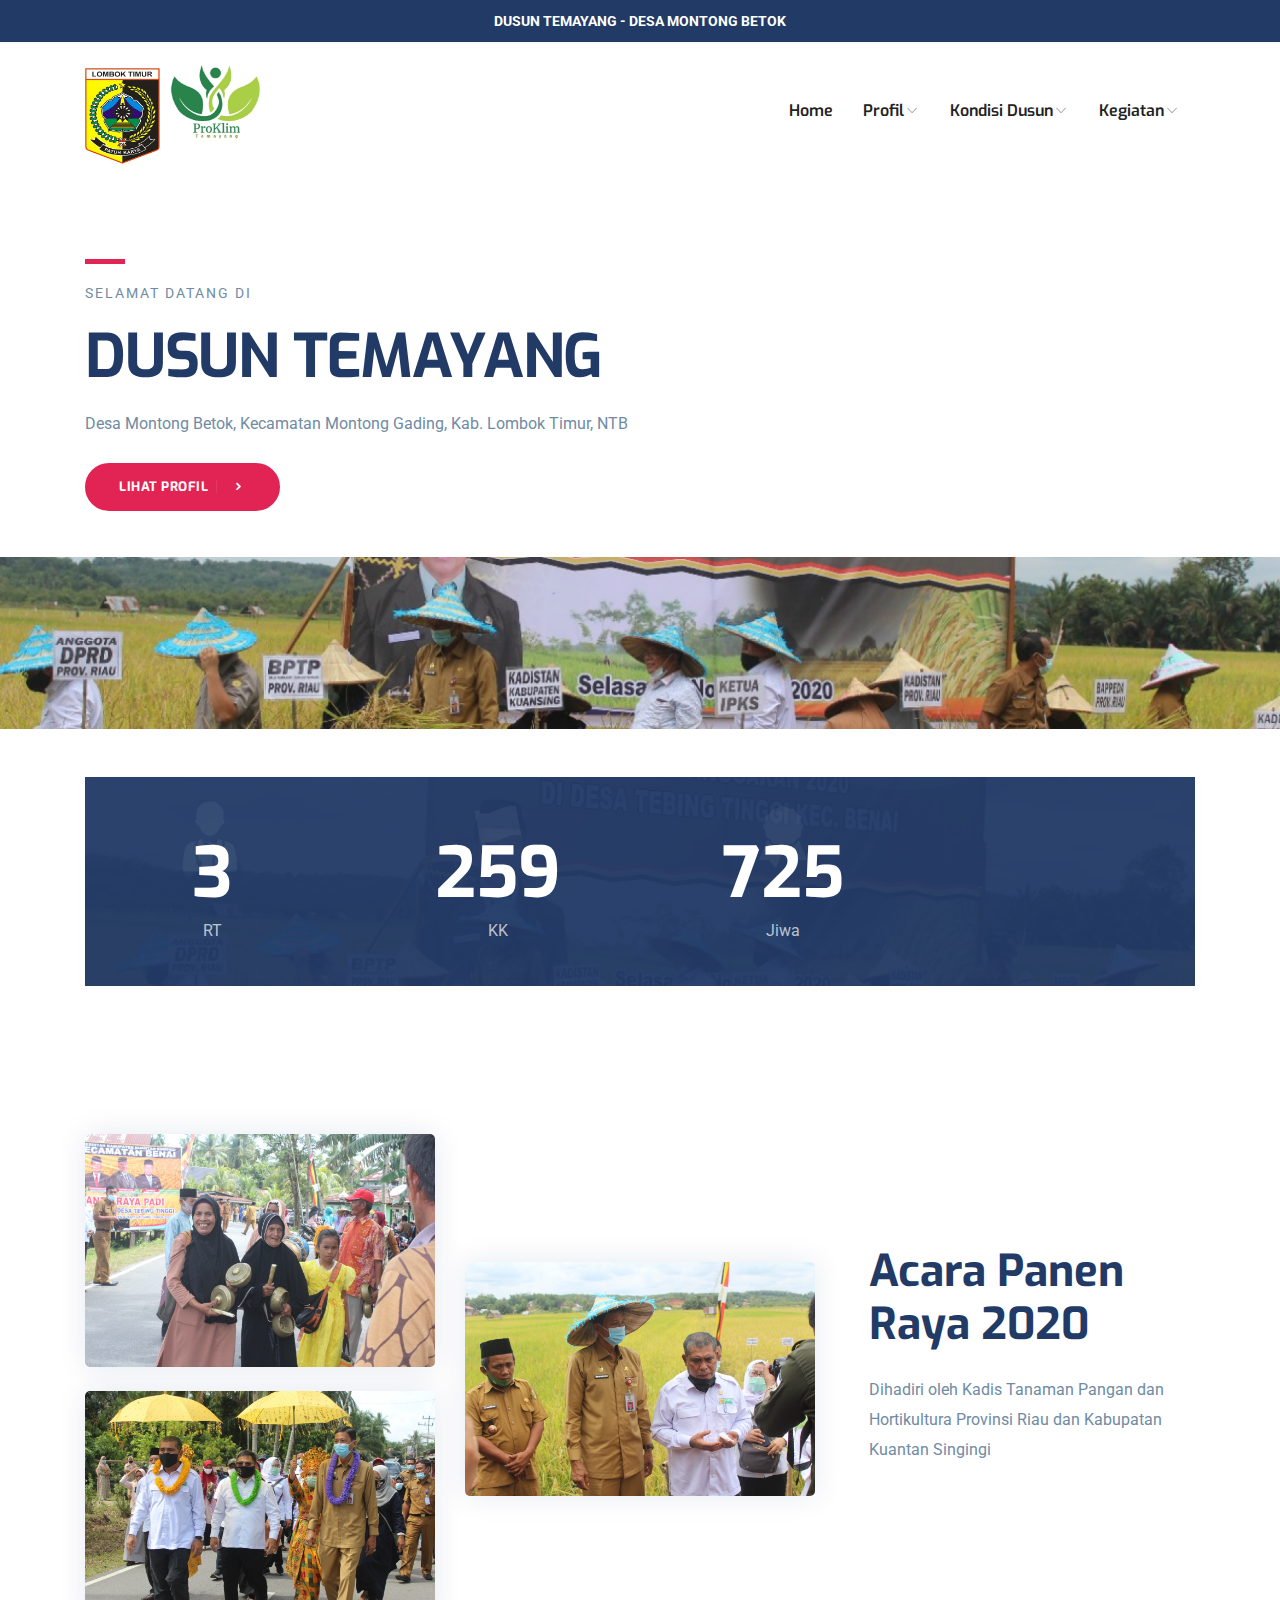
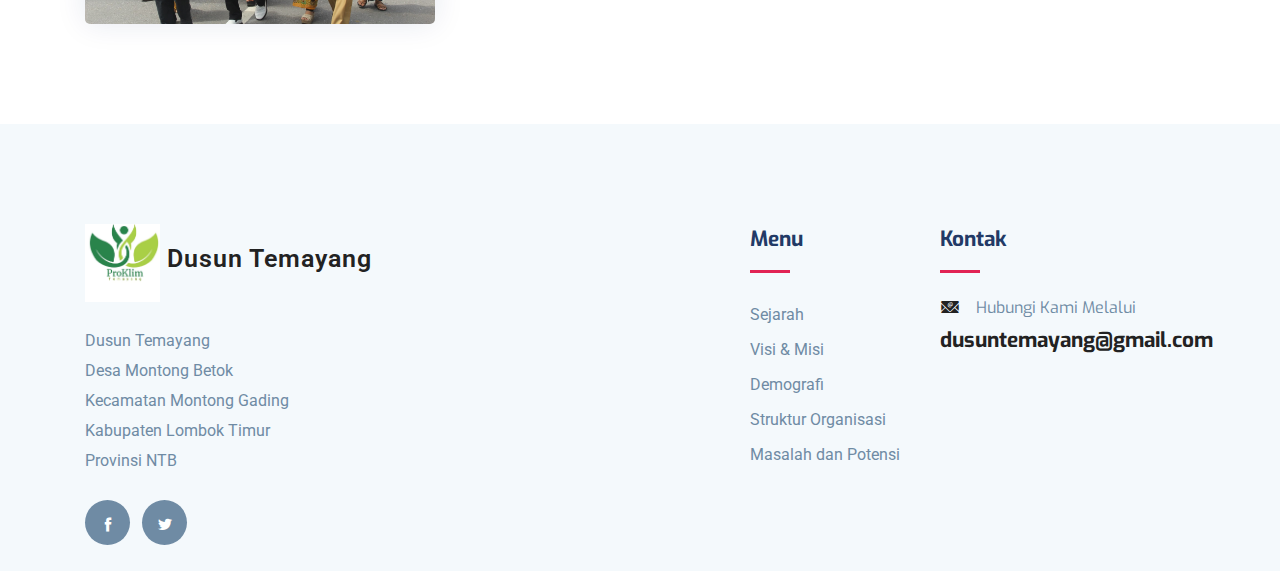
==== commit 16815de8: "first commit" ====
--- a/index.html
+++ b/index.html
@@ -32,7 +32,8 @@
 	<nav class="navbar navbar-expand-lg navigation" id="navbar">
 		<div class="container">
 		 	 <a class="navbar-brand" href="index.html">
-			  	<img src="images/logo-temayang.png" alt="" class="img-fluid"><span class="logo-text">Dusun Temayang</span>
+			  	<img src="images/Lambang_Kabupaten_Lombok_Timur.png" height="30" width="75" alt="" class="img-fluid">
+			  	<img src="images/logo proklim dusun temayang.png" height="30" width="97" alt="" class="img-fluid">
 			  </a>
 
 		  	<button class="navbar-toggler collapsed" type="button" data-toggle="collapse" data-target="#navbarmain" aria-controls="navbarmain" aria-expanded="false" aria-label="Toggle navigation">
@@ -54,7 +55,7 @@
 				</li>
 
 				<li class="nav-item dropdown">
-					<a class="nav-link dropdown-toggle" href="#" id="dropdown02" data-toggle="dropdown" aria-haspopup="true" aria-expanded="false">Berita<i class="icofont-thin-down"></i></a>
+					<a class="nav-link dropdown-toggle" href="#" id="dropdown02" data-toggle="dropdown" aria-haspopup="true" aria-expanded="false">Kondisi Dusun<i class="icofont-thin-down"></i></a>
 					<ul class="dropdown-menu" aria-labelledby="dropdown02">
 						<li><a class="dropdown-item" href="demografi.html">Demografi</a></li>
 						<li><a class="dropdown-item" href="keadaan-sosial.html">Keadaan Sosial</a></li>
@@ -118,7 +119,7 @@
 				<div class="col-lg-3 col-md-6 col-sm-6">
 					<div class="counter-stat">
 						<i class="icofont-flag"></i>
-						<span class="h3">474</span>
+						<span class="h3">376</span>
 						<p>KK</p>
 					</div>
 				</div>
@@ -126,16 +127,16 @@
 				<div class="col-lg-3 col-md-6 col-sm-6">
 					<div class="counter-stat">
 						<i class="icofont-badge"></i>
-						<span class="h3">853</span>
-						<p>Laki-Laki</p>
-					</div>
-				</div>
-				<div class="col-lg-3 col-md-6 col-sm-6">
+						<span class="h3">1051</span>
+						<p>Jiwa</p>
+					</div>
+				</div>
+				<!-- <div class="col-lg-3 col-md-6 col-sm-6">
 					<div class="counter-stat">
 						<i class="icofont-globe"></i>
-						<span class="h3">848</span>
+						<span class="h3"></span>
 						<p>Perempuan</p>
-					</div>
+					</div> -->
 				</div>
 			</div>
 		</div>
@@ -313,7 +314,7 @@
                     <div class="col-lg-4 mr-auto col-sm-6">
                         <div class="widget mb-5 mb-lg-0">
                             <div class="logo mb-4">
-                                <img src="images/logo-temayang.png" alt="" class="img-fluid"><span class="logo-text">Dusun Temayang</span>
+                                <img src="images/logo proklim dusun temayang.png" alt="" class="img-fluid" width="75"><span class="logo-text"> Dusun Temayang</span>
                             </div>
                             <p>Dusun Temayang <br> Desa Montong Betok <br> Kecamatan Montong Gading <br> Kabupaten Lombok Timur <br> Provinsi NTB </p>
 
--- a/css/style.css
+++ b/css/style.css
@@ -17,38 +17,55 @@
   font-family: "Roboto", sans-serif;
   -webkit-font-smoothing: antialiased;
   font-size: 16px;
-  color: #6F8BA4;
+  color: #6f8ba4;
   font-weight: 400;
 }
 
-h1, .h1, h2, .h2, h3, .h3, h4, .h4, h5, .h5, h6, .h6 {
+h1,
+.h1,
+h2,
+.h2,
+h3,
+.h3,
+h4,
+.h4,
+h5,
+.h5,
+h6,
+.h6 {
   font-family: "Exo", sans-serif;
   font-weight: 700;
   color: #222;
 }
 
-h1, .h1 {
+h1,
+.h1 {
   font-size: 2.5rem;
 }
 
-h2, .h2 {
+h2,
+.h2 {
   font-size: 44px;
 }
 
-h3, .h3 {
+h3,
+.h3 {
   font-size: 1.5rem;
 }
 
-h4, .h4 {
+h4,
+.h4 {
   font-size: 1.3rem;
   line-height: 30px;
 }
 
-h5, .h5 {
+h5,
+.h5 {
   font-size: 1.25rem;
 }
 
-h6, .h6 {
+h6,
+.h6 {
   font-size: 1rem;
 }
 
@@ -60,14 +77,20 @@
   background: #223a66;
 }
 
-input[type="email"], input[type="password"], input[type="text"], input[type="tel"] {
+input[type="email"],
+input[type="password"],
+input[type="text"],
+input[type="tel"] {
   box-shadow: none;
   height: 45px;
   outline: none;
   font-size: 14px;
 }
 
-input[type="email"]:focus, input[type="password"]:focus, input[type="text"]:focus, input[type="tel"]:focus {
+input[type="email"]:focus,
+input[type="password"]:focus,
+input[type="text"]:focus,
+input[type="tel"]:focus {
   box-shadow: none;
   border: 1px solid #223a66;
 }
@@ -91,13 +114,13 @@
   font-size: 14px;
   font-size: 0.8125rem;
   font-weight: 700;
-  letter-spacing: .5px;
-  padding: .75rem 2rem;
+  letter-spacing: 0.5px;
+  padding: 0.75rem 2rem;
   font-family: "Exo", sans-serif;
   text-transform: uppercase;
   border-radius: 5px;
   border: 2px solid transparent;
-  transition: all .35s ease;
+  transition: all 0.35s ease;
 }
 
 .btn.btn-icon i {
@@ -157,11 +180,11 @@
 .btn-transparent {
   background: transparent;
   color: #222;
-  border-color: #6F8BA4;
+  border-color: #6f8ba4;
 }
 
 .btn-transparent:hover {
-  background: #6F8BA4;
+  background: #6f8ba4;
   color: #fff;
 }
 
@@ -195,7 +218,9 @@
   border-radius: 50px;
 }
 
-.btn.active:focus, .btn:active:focus, .btn:focus {
+.btn.active:focus,
+.btn:active:focus,
+.btn:focus {
   outline: 0;
 }
 
@@ -220,7 +245,11 @@
 }
 
 .bg-gradient {
-  background-image: linear-gradient(145deg, rgba(19, 177, 205, 0.95) 0%, rgba(152, 119, 234, 0.95) 100%);
+  background-image: linear-gradient(
+    145deg,
+    rgba(19, 177, 205, 0.95) 0%,
+    rgba(152, 119, 234, 0.95) 100%
+  );
   background-repeat: repeat-x;
 }
 
@@ -291,10 +320,11 @@
 a {
   color: #222;
   text-decoration: none;
-  transition: all .35s ease;
-}
-
-a:focus, a:hover {
+  transition: all 0.35s ease;
+}
+
+a:focus,
+a:hover {
   color: #e12454;
   text-decoration: none;
 }
@@ -327,12 +357,14 @@
   border-top: 1px solid rgba(255, 255, 255, 0.06);
 }
 
-.slick-slide:focus, .slick-slide a {
+.slick-slide:focus,
+.slick-slide a {
   outline: none;
 }
 
 @media (max-width: 480px) {
-  h2, .h2 {
+  h2,
+  .h2 {
     font-size: 1.3rem;
     line-height: 36px;
   }
@@ -385,7 +417,7 @@
   font-family: "Exo", sans-serif;
   text-transform: capitalize;
   font-size: 16px;
-  transition: all .25s ease;
+  transition: all 0.25s ease;
 }
 
 .dropdown-toggle::after {
@@ -456,7 +488,7 @@
 }
 
 .bg-1 {
-  background: url("../images/bg/bg-4.png") no-repeat 50% 50%;
+  background: url("../images/bg/Home Temayang.jpg") no-repeat 50% 50%;
   background-size: cover;
   position: relative;
 }
@@ -713,7 +745,6 @@
 
 .department-service li i {
   color: #e12454;
-
 }
 
 .doctors .btn-group .btn {
@@ -721,7 +752,7 @@
   margin: 0px 2px;
   text-transform: capitalize;
   font-size: 16px;
-  padding: .6rem 1.5rem;
+  padding: 0.6rem 1.5rem;
   cursor: pointer;
 }
 
@@ -751,7 +782,9 @@
   color: #fff;
 }
 
-.doctors .btn-group > .btn-group:not(:last-child) > .btn, .doctors .btn-group > .btn:not(:last-child):not(.dropdown-toggle), .doctors .btn-group > .btn:not(:first-child) {
+.doctors .btn-group > .btn-group:not(:last-child) > .btn,
+.doctors .btn-group > .btn:not(:last-child):not(.dropdown-toggle),
+.doctors .btn-group > .btn:not(:first-child) {
   border-radius: 3px;
 }
 
@@ -766,7 +799,7 @@
 }
 
 .doctor-inner-box .doctor-profile .doctor-img {
-  transition: all .35s ease;
+  transition: all 0.35s ease;
 }
 
 .doctor-inner-box .doctor-profile .doctor-img:hover {
@@ -899,7 +932,7 @@
   position: absolute;
   right: 46px;
   bottom: 89px;
-  opacity: .08;
+  opacity: 0.08;
 }
 
 .testimonial-block .slick-dots {
@@ -939,7 +972,7 @@
 .testimonial-block.style-2 i {
   bottom: -20px;
   color: #e12454;
-  opacity: .3;
+  opacity: 0.3;
 }
 
 @media (max-width: 480px) {
@@ -984,7 +1017,7 @@
 
 .contact-form-wrap .form-group .form-control {
   height: 60px;
-  border: 1px solid #EEF2F6;
+  border: 1px solid #eef2f6;
   box-shadow: none;
   width: 100%;
   background: #f4f9fc;
@@ -996,7 +1029,7 @@
 
 .contact-form-wrap .form-group-2 textarea {
   height: auto;
-  border: 1px solid #EEF2F6;
+  border: 1px solid #eef2f6;
   box-shadow: none;
   background: #f4f9fc;
   width: 100%;
@@ -1026,7 +1059,7 @@
 
 .contact-block {
   text-align: center;
-  border: 5px solid #EEF2F6;
+  border: 5px solid #eef2f6;
   padding: 50px 25px;
 }
 
@@ -1097,7 +1130,7 @@
 .tag-option a {
   border: 1px solid #eff0f3;
   padding: 6px 12px;
-  color: #6F8BA4;
+  color: #6f8ba4;
   font-size: 14px;
 }
 
@@ -1264,18 +1297,21 @@
   margin-top: 80px;
 }
 
-.comment-reply-form input, .comment-reply-form textarea {
+.comment-reply-form input,
+.comment-reply-form textarea {
   height: 35px;
   border-radius: 0;
   box-shadow: none;
 }
 
-.comment-reply-form input:focus, .comment-reply-form textarea:focus {
+.comment-reply-form input:focus,
+.comment-reply-form textarea:focus {
   box-shadow: none;
   border: 1px solid #223a66;
 }
 
-.comment-reply-form textarea, .comment-reply-form .btn-main {
+.comment-reply-form textarea,
+.comment-reply-form .btn-main {
   height: auto;
 }
 
@@ -1334,7 +1370,7 @@
 .sidebar-widget.tags a {
   font-size: 12px;
   text-transform: uppercase;
-  letter-spacing: .075em;
+  letter-spacing: 0.075em;
   line-height: 41px;
   height: 41px;
   font-weight: 500;
@@ -1344,7 +1380,7 @@
   background-color: #eff0f3;
   margin: 0 7px 10px 0;
   padding: 0 25px;
-  transition: all .2s ease;
+  transition: all 0.2s ease;
 }
 
 .sidebar-widget.tags a:hover {
@@ -1406,7 +1442,7 @@
 }
 
 .widget .footer-menu a {
-  color: #6F8BA4;
+  color: #6f8ba4;
 }
 
 .widget .footer-menu a:hover {
@@ -1415,7 +1451,7 @@
 
 .footer-contact-block span {
   font-weight: 400;
-  color: #6F8BA4;
+  color: #6f8ba4;
 }
 
 .footer-contact-block i {
@@ -1429,7 +1465,7 @@
 .footer-socials li a {
   width: 45px;
   height: 45px;
-  background: #6F8BA4;
+  background: #6f8ba4;
   color: #fff;
   display: inline-block;
   text-align: center;
@@ -1486,23 +1522,23 @@
 }
 
 .reveal {
-  transition: all .3s;
+  transition: all 0.3s;
   cursor: pointer;
   opacity: 1;
 }
 
 /*# sourceMappingURL=maps/style.css.map */
 
-.color-pink{
+.color-pink {
   color: #e12454 !important;
 }
 
-.thead-purple{
+.thead-purple {
   color: white;
-  background-color:#223a66 !important ;
-}
-
-.strong-text{
+  background-color: #223a66 !important ;
+}
+
+.strong-text {
   color: #223a66;
   font-weight: bold;
 }
@@ -1515,4 +1551,4 @@
 }
 .logo span {
   color: #222222;
-}+}
